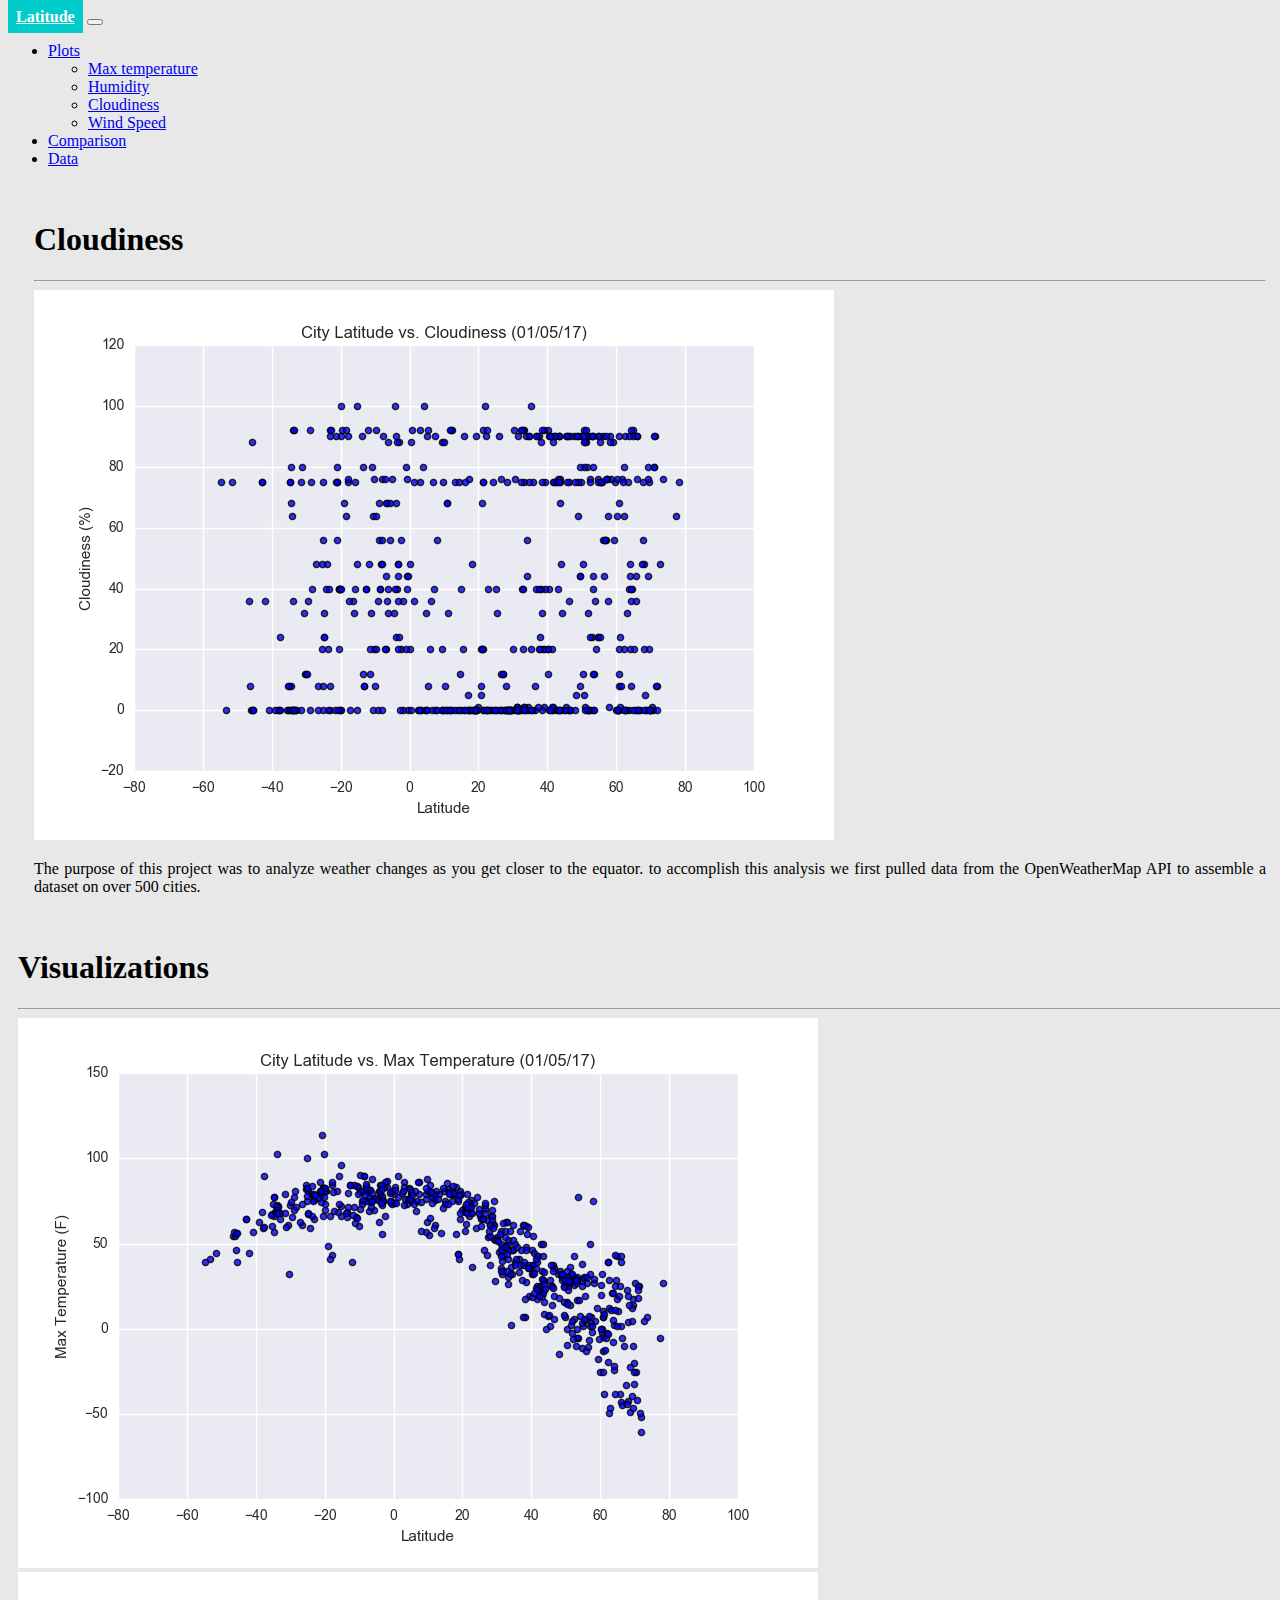
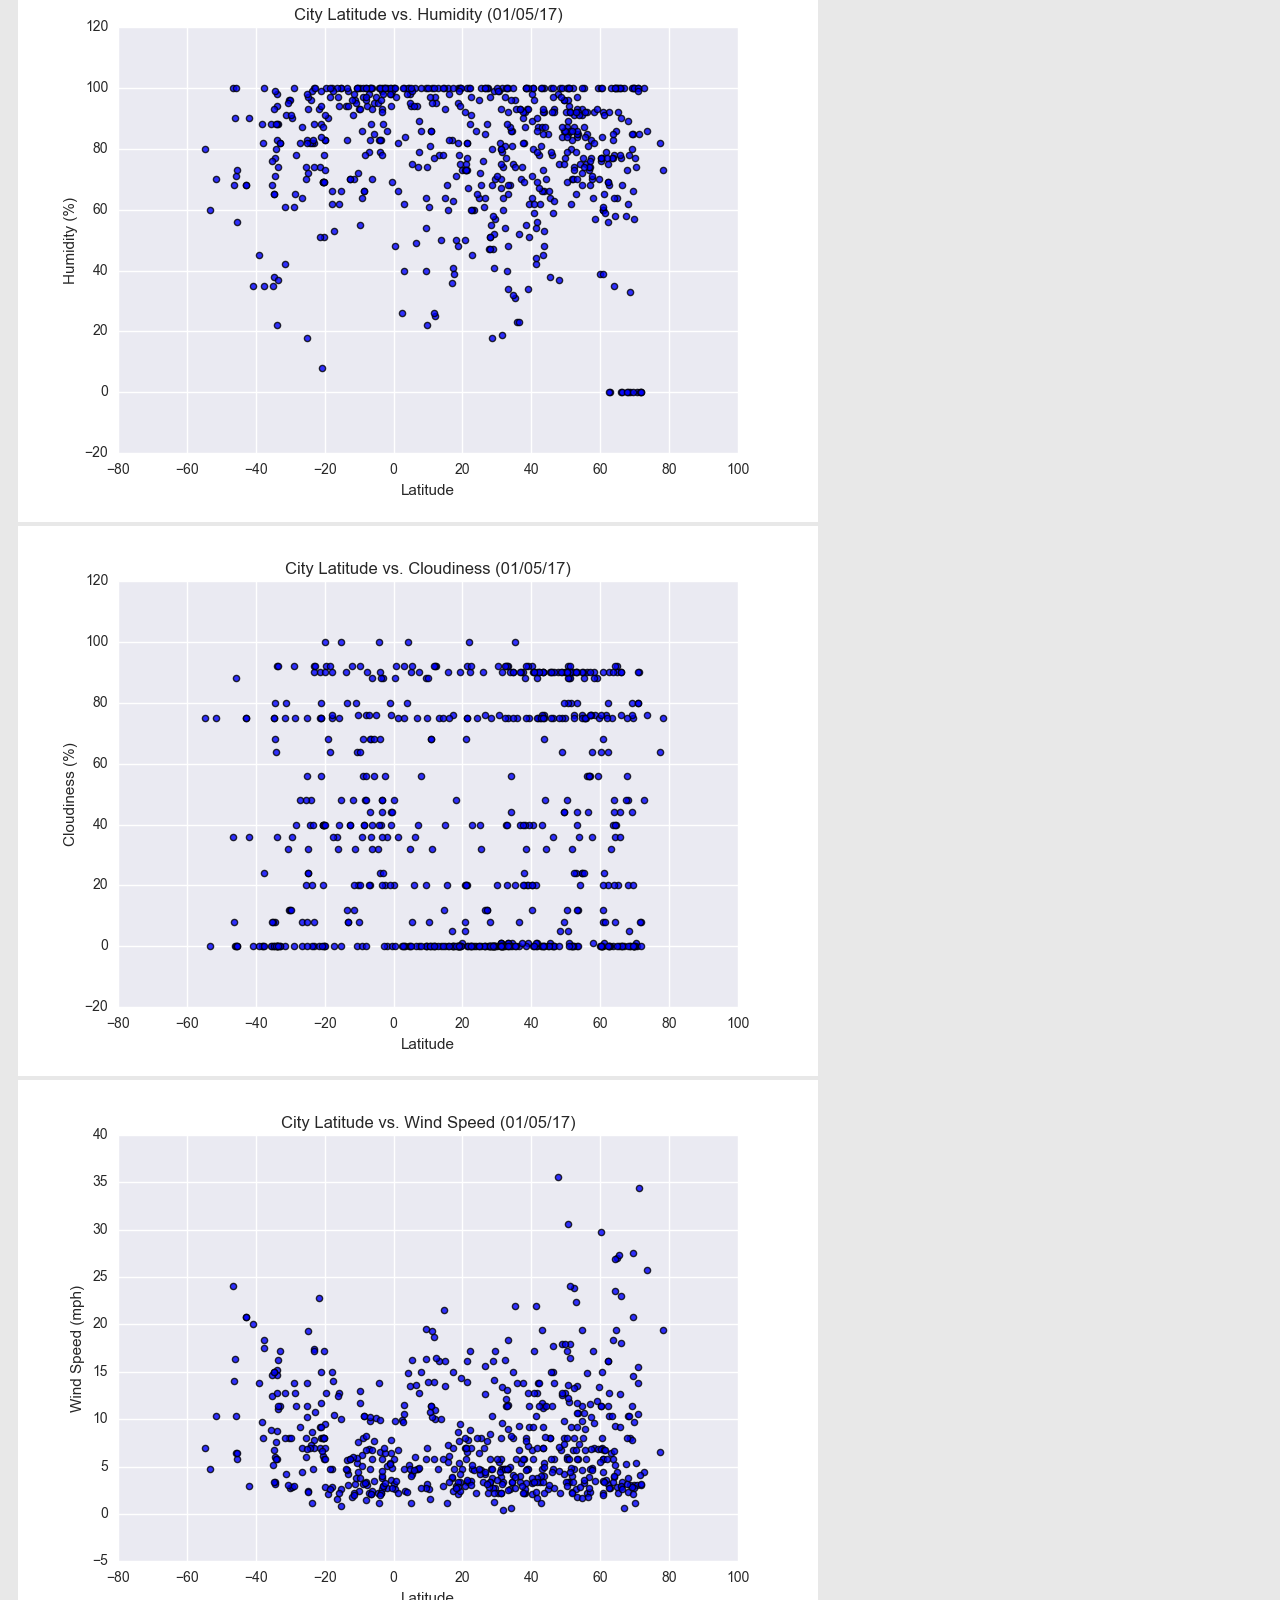
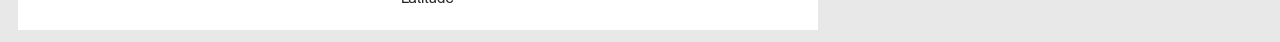
==== 02-Case-Assignment/visualizations/cloud.html @ e16f4b51 "Pushing HTML Case Assignment" ====
<!DOCTYPE html>
<html lang="en">

<head>
    <meta charset="UTF-8">
    <!-- Bootstrap css-->
    <link href="https://cdn.jsdelivr.net/npm/bootstrap@5.0.0-beta1/dist/css/bootstrap.min.css" rel="stylesheet" integrity="sha384-giJF6kkoqNQ00vy+HMDP7azOuL0xtbfIcaT9wjKHr8RbDVddVHyTfAAsrekwKmP1" crossorigin="anonymous">
    <meta name="viewport" content="width=device-width, initial-scale=1.0">
    <link rel='stylesheet' href='../Resources/css/style.css'>

    <!--Bootstrap Java script-->
<script src="https://code.jquery.com/jquery-3.4.1.slim.min.js" integrity="sha384-J6qa4849blE2+poT4WnyKhv5vZF5SrPo0iEjwBvKU7imGFAV0wwj1yYfoRSJoZ+n" crossorigin="anonymous"></script>
<script src="https://cdn.jsdelivr.net/npm/popper.js@1.16.0/dist/umd/popper.min.js" integrity="sha384-Q6E9RHvbIyZFJoft+2mJbHaEWldlvI9IOYy5n3zV9zzTtmI3UksdQRVvoxMfooAo" crossorigin="anonymous"></script>
<script src="https://stackpath.bootstrapcdn.com/bootstrap/4.4.1/js/bootstrap.min.js" integrity="sha384-wfSDF2E50Y2D1uUdj0O3uMBJnjuUD4Ih7YwaYd1iqfktj0Uod8GCExl3Og8ifwB6" crossorigin="anonymous"></script>
    <title>Latitude Analysis Dashboard</title>
</head>

<body style='background-color: #e8e8e8;'>
    
    <nav class="navbar navbar-expand-lg navbar-light p-0 bg-light"> <!---start of navbar-->
        <div class="container-fluid">
            <a class="navbar-brand" href="../index.html" style="color: white;">Latitude</a>
            <button class="navbar-toggler" type="button" data-bs-toggle="collapse"
                data-bs-target="#navbarSupportedContent" aria-controls="navbarSupportedContent" aria-expanded="false"
                aria-label="Toggle navigation">
                <span class="navbar-toggler-icon"></span>
            </button>
            <div class="collapse navbar-collapse" id="navbarSupportedContent">
                <ul class="navbar-nav ms-auto mb-2 mb-lg-0">
                    <li class="nav-item dropdown">
                        <a class="nav-link active dropdown-toggle" href="#" id="navbarDropdown" role="button"
                            data-bs-toggle="dropdown" aria-expanded="false">
                             Plots
                        </a>
                        <ul class="dropdown-menu" aria-labelledby="navbarDropdown">
                            <li><a class="dropdown-item" href="temp.html">Max temperature</a></li>
                            <li><a class="dropdown-item" href="humidity.html">Humidity</a></li>
                            <li><a class="dropdown-item" href="cloud.html">Cloudiness</a></li>
                            <li><a class="dropdown-item" href="wind.html">Wind Speed</a></li>
                        </ul>
                    </li>
                    <li class="nav-item">
                        <a class="nav-link active" aria-current="page" href="comparison.html">Comparison</a>
                    </li>
                    <li class="nav-item">
                        <a class="nav-link active" href="data.html">Data</a>
                    </li>
                </ul>
            </div>
        </div>
    </nav>
    <!--- Ennd of the Navbar -->

<div class='container' id='content-container' > <!-- Start of Content Container -->
    <div class="row m-4" style = "position:relative; left:10px;">
        <div class="col-md-6 bg-white">
         <article class='viz-info'>
            <h1 class="display-6 text-info">Cloudiness</h1>
            <hr/>
            <img src="../Resources/assets/images/Fig3.png" alt="fig1" class="w-100 float-start">

            <p>The purpose of this project was to analyze weather changes as you get closer to the equator. to accomplish this analysis we first pulled data from the OpenWeatherMap API to assemble a dataset on over 500 cities.</p>
            
         </article>
        </div>

     <!-- <div class='container' id='content-container2' > -->
        <!-- <div class="row m-4" style = "position:relative; left:620px; top: -452px; width: 1500px;"> -->
         <div class="col-md-4 pt-3 bg-white">
            <h1 class="display-6 text-info">Visualizations</h1>
            <hr>
            <div class="row">
                <div class="col-md-6"><a href="temp.html"><img src="../Resources/assets/images/Fig1.png" alt="fig1" class="w-100"></a></div>
                <div class="col-md-6"><a href="humidity.html"><img src="../Resources/assets/images/Fig2.png" alt="fig2" class="w-100"></a></div>
                <div class="col-md-6"><a href="cloud.html"><img src="../Resources/assets/images/Fig3.png" alt="fig3" class="w-100"></a></div>
                <div class="col-md-6"><a href="wind.html"><img src="../Resources/assets/images/Fig4.png" alt="fig4" class="w-100"></a></div>
            </div>
        <!-- </div> -->
    </div>

    <!--Bootstrap Script-->
    <script src="https://cdn.jsdelivr.net/npm/@popperjs/core@2.5.4/dist/umd/popper.min.js"
        integrity="sha384-q2kxQ16AaE6UbzuKqyBE9/u/KzioAlnx2maXQHiDX9d4/zp8Ok3f+M7DPm+Ib6IU"
        crossorigin="anonymous"></script>
    <script src="https://cdn.jsdelivr.net/npm/bootstrap@5.0.0-beta1/dist/js/bootstrap.min.js"
        integrity="sha384-pQQkAEnwaBkjpqZ8RU1fF1AKtTcHJwFl3pblpTlHXybJjHpMYo79HY3hIi4NKxyj"
        crossorigin="anonymous"></script>

</body>

</html>
---- 02-Case-Assignment/Resources/css/style.css ----
.body{
    font-family: Georgia, 'Times New Roman', Times, serif;
    font-size: 1.1em;
    background-color:#eee;
    color: tomato;
  }

.navbar-links{
    float: right
}

.navbar-brand{
    background-color:#00cccc;
    font-weight: bold;
    padding: 8px;
    font-family: Georgia, 'Times New Roman', Times, serif;
    color: white;
}
.content-container {
    padding-right: 25px;
    margin: 2;
    visibility: visible;
    width: 100%;
    height: 3000px;
}

.content-container2 {
    width: 1000px;
    height: 1000px;
}


.viz-info{
    padding: 16px;
    text-align: justify;
}


#data-table-container {
    margin-top: 32px;
    background-color: white;
    
}
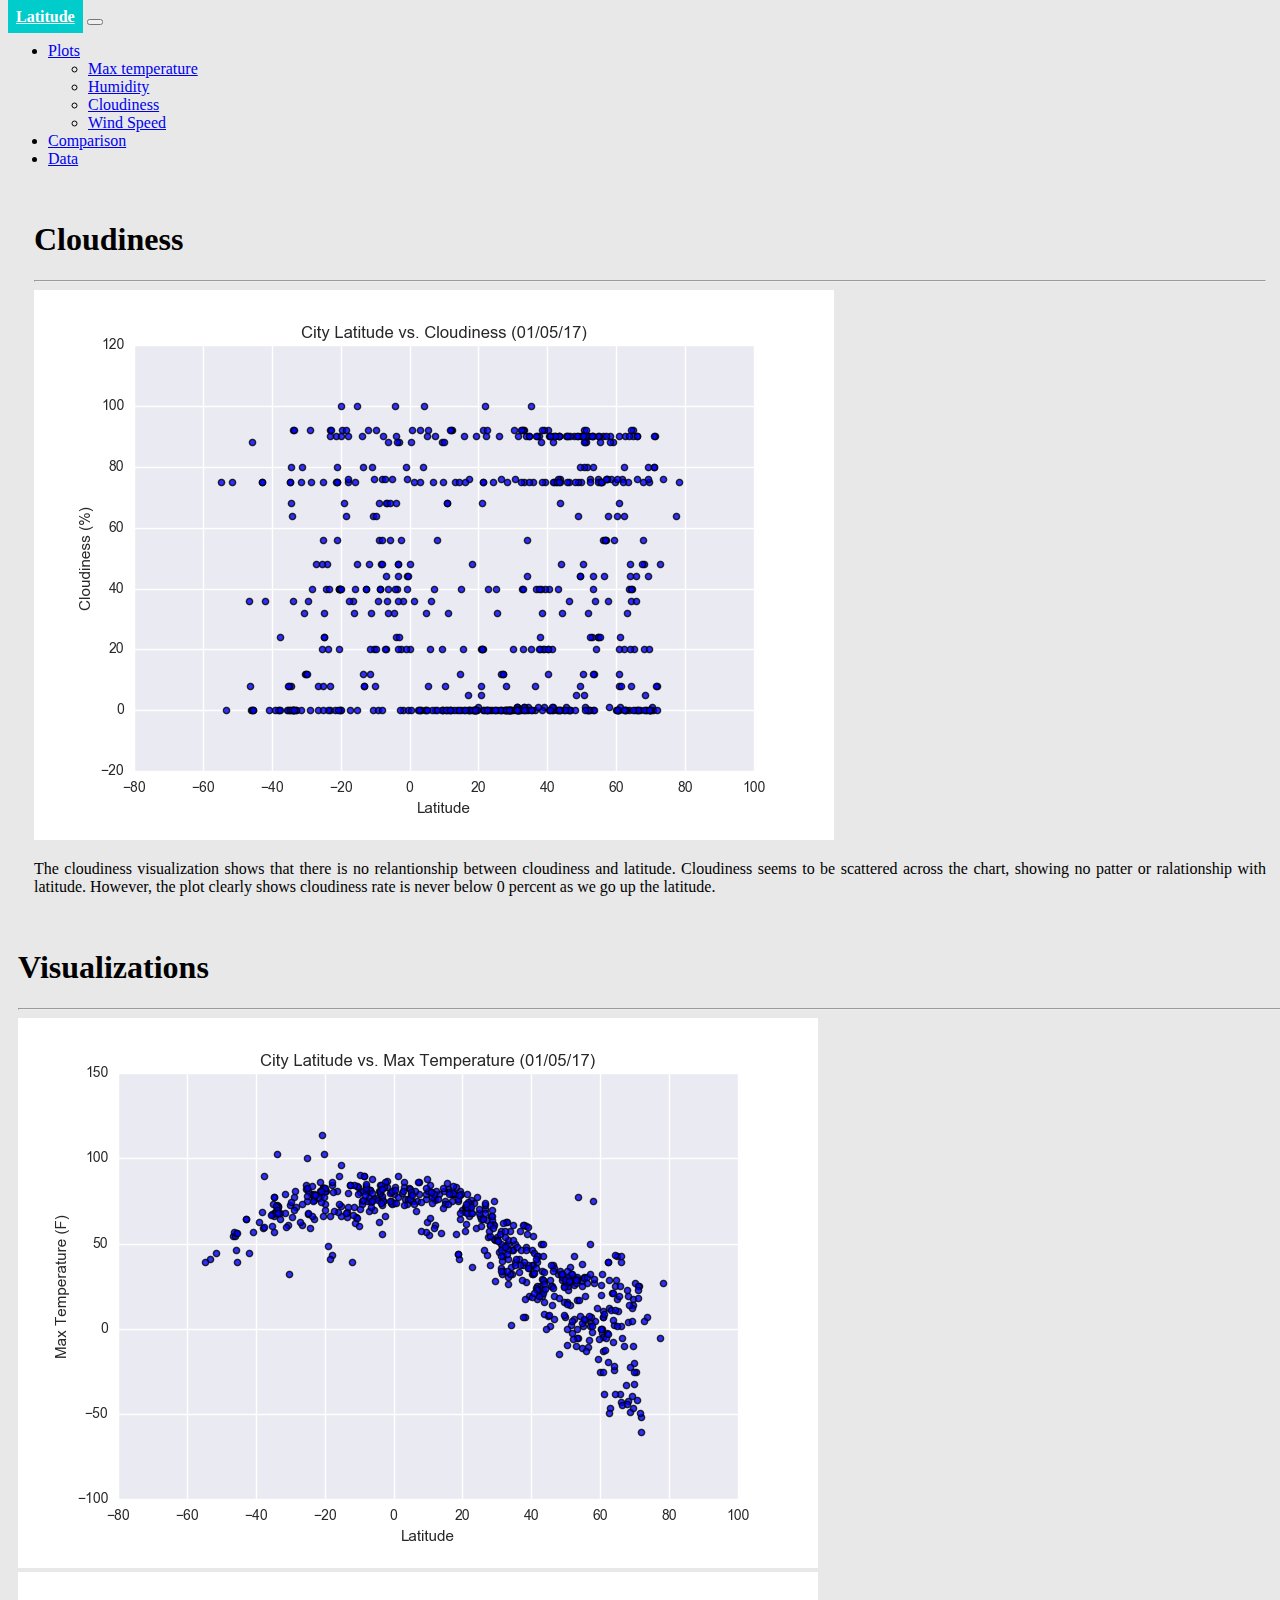
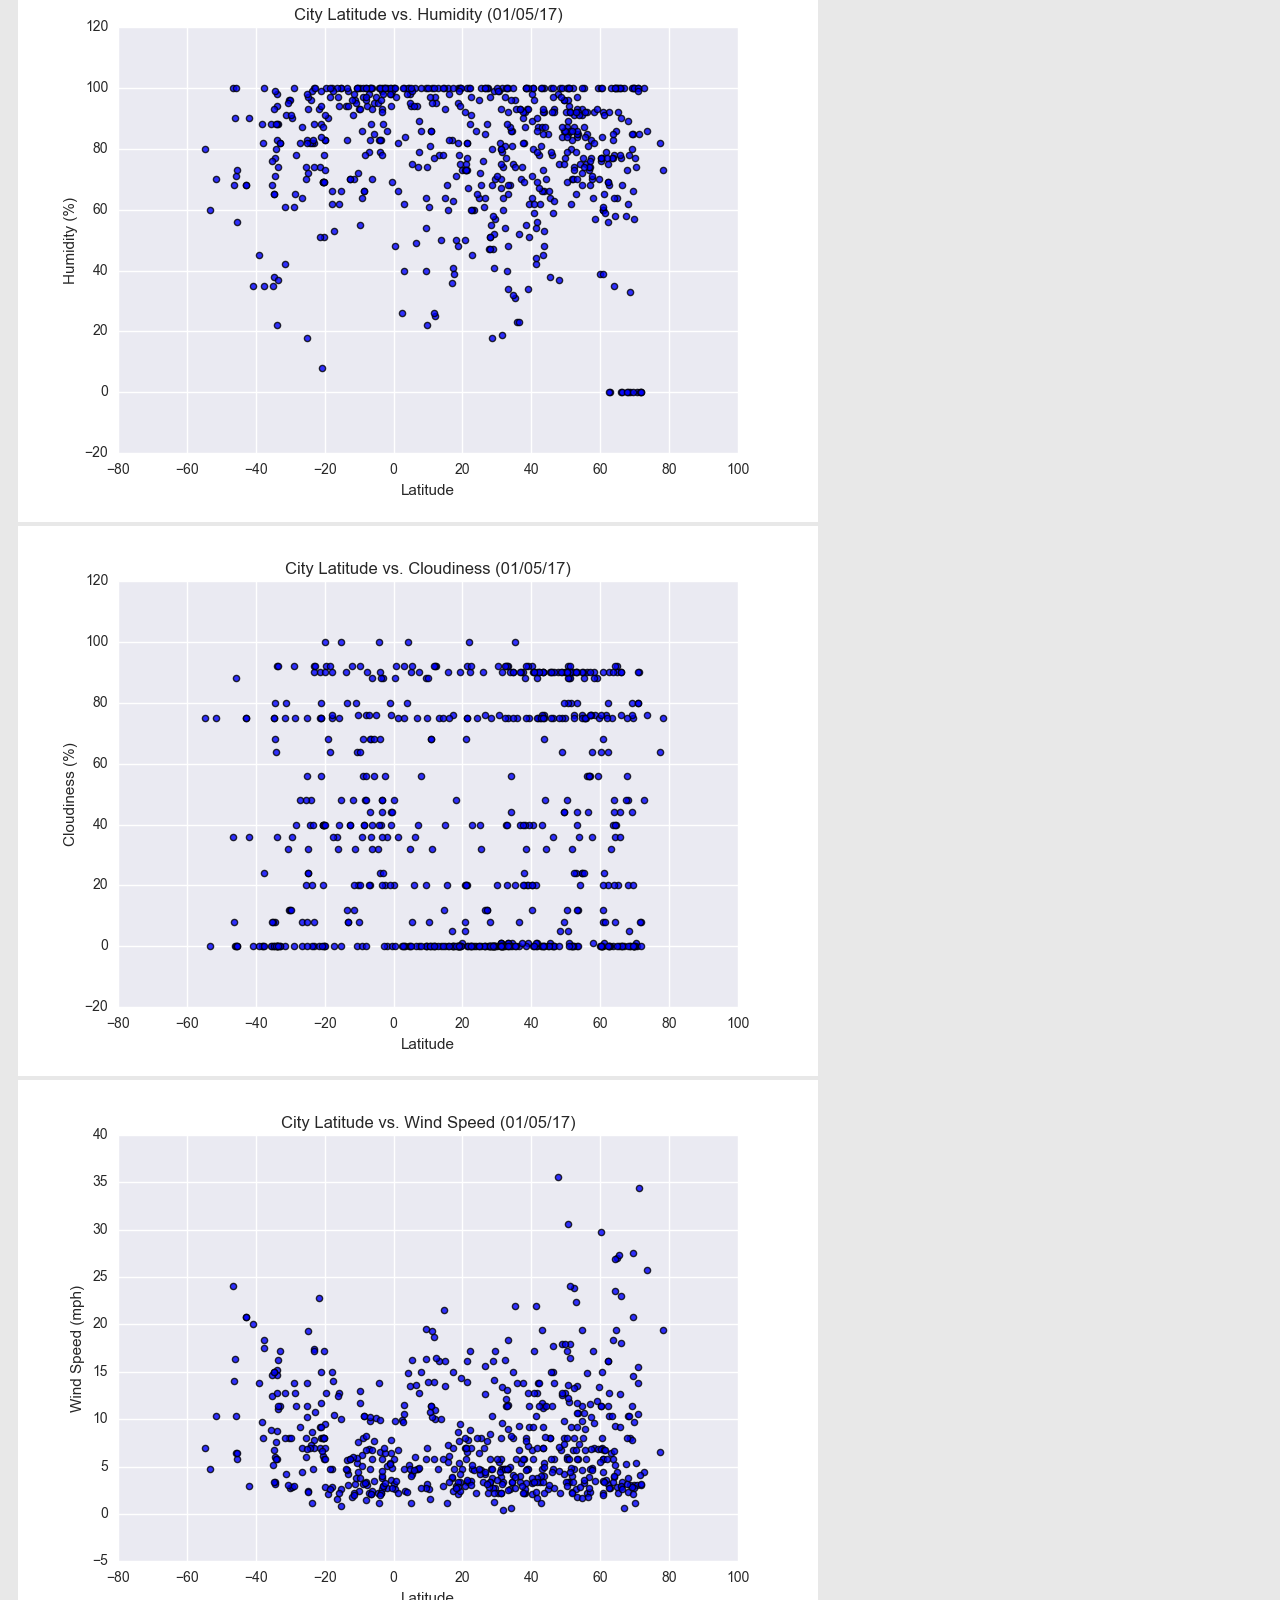
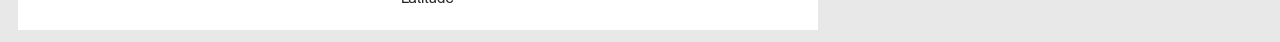
==== commit ac226942: "Added more analysis description of plots" ====
--- a/02-Case-Assignment/visualizations/cloud.html
+++ b/02-Case-Assignment/visualizations/cloud.html
@@ -59,7 +59,7 @@
             <hr/>
             <img src="../Resources/assets/images/Fig3.png" alt="fig1" class="w-100 float-start">
 
-            <p>The purpose of this project was to analyze weather changes as you get closer to the equator. to accomplish this analysis we first pulled data from the OpenWeatherMap API to assemble a dataset on over 500 cities.</p>
+            <p> The cloudiness visualization shows that there is no relantionship between cloudiness and latitude. Cloudiness seems to be scattered across the chart, showing no patter or ralationship with latitude. However, the plot clearly shows cloudiness rate is never below 0 percent as we go up the latitude. </p>
             
          </article>
         </div>
